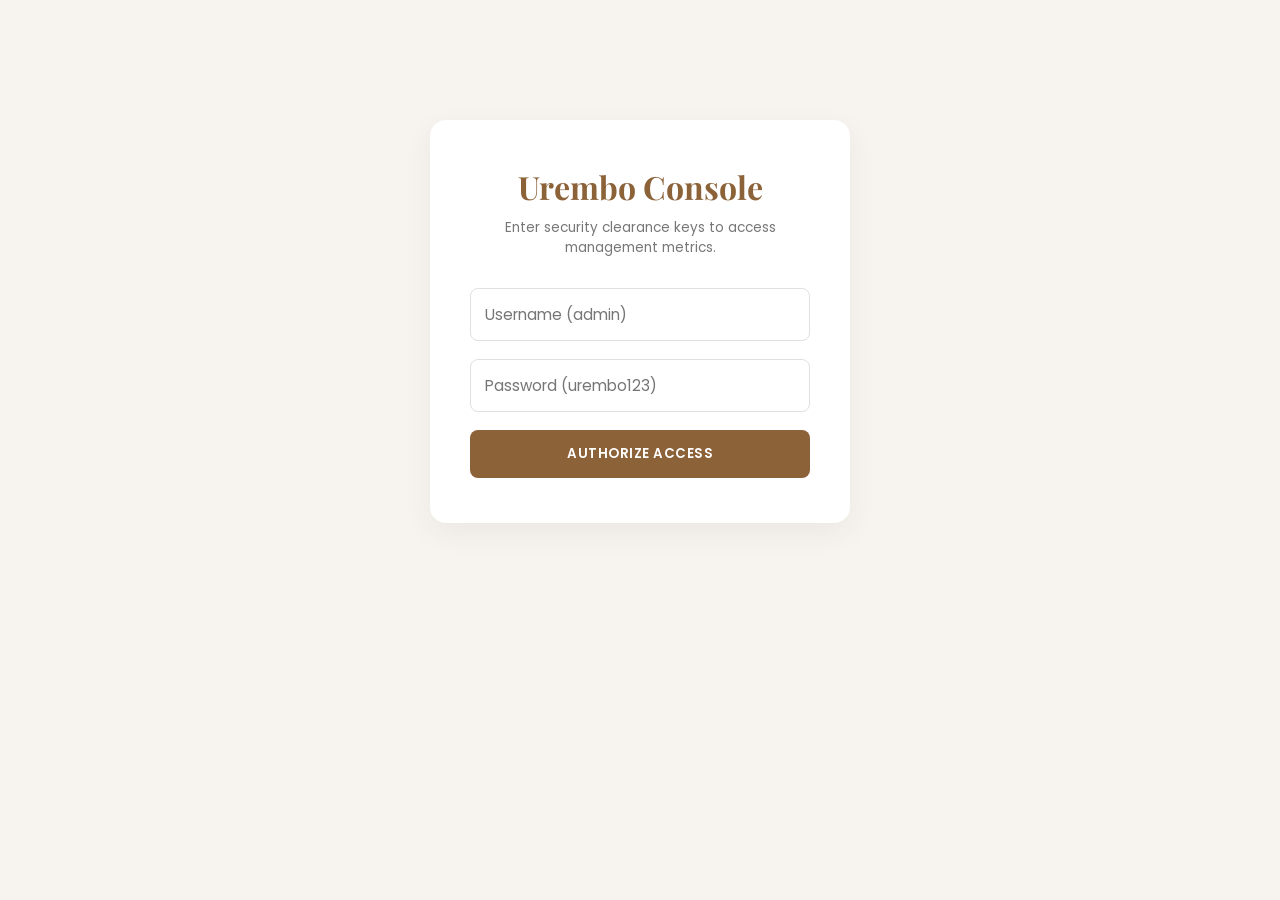
==== admin.html @ 297327a5 "Add files via upload" ====
<!DOCTYPE html>
<html lang="en">
<head>
    <meta charset="UTF-8">
    <meta name="viewport" content="width=device-width, initial-scale=1.0">
    <title>Admin Dashboard | Urembo Designs</title>
    
    <!-- Google Fonts Integration -->
    <link rel="preconnect" href="https://fonts.googleapis.com">
    <link rel="preconnect" href="https://fonts.gstatic.com" crossorigin>
    <link href="https://fonts.googleapis.com/css2?family=Playfair+Display:wght@500;600;700&family=Poppins:wght@300;400;500;600&display=swap" rel="stylesheet">
    
    <style>
        :root { 
            --primary: #8C6239; 
            --primary-dark: #6E4A27;
            --secondary: #F7F4F0; 
            --dark: #2C2520; 
            --white: #ffffff;
            --gray-light: #F9F9F9;
            --gray-border: #E0E0E0;
            --success: #2E7D32;
            --error: #C62828;
            --warning: #EF6C00;
            --shadow: 0 10px 30px rgba(44, 37, 32, 0.06);
            --transition: all 0.3s ease;
        }

        * { box-sizing: border-box; margin: 0; padding: 0; font-family: 'Poppins', sans-serif; }
        body { background-color: var(--secondary); color: var(--dark); min-height: 100vh; padding: 40px 20px; }
        
        /* Centered Premium Login Container */
        .login-box {
            max-width: 420px; 
            margin: 80px auto; 
            background: var(--white); 
            padding: 45px 40px; 
            border-radius: 16px; 
            box-shadow: var(--shadow); 
            text-align: center;
            transition: var(--transition);
        }
        .login-box h2 { font-family: 'Playfair Display', serif; font-size: 2rem; margin-bottom: 10px; color: var(--primary); }
        .login-box p { font-size: 0.85rem; color: #777; margin-bottom: 30px; }
        .login-box input { width: 100%; padding: 14px; margin-bottom: 18px; border: 1px solid var(--gray-border); border-radius: 8px; font-size: 0.95rem; outline: none; transition: var(--transition); }
        .login-box input:focus { border-color: var(--primary); box-shadow: 0 0 0 3px rgba(140, 98, 57, 0.1); }
        .login-box button { background: var(--primary); color: white; border: none; width: 100%; padding: 14px; border-radius: 8px; cursor: pointer; font-weight: 600; text-transform: uppercase; letter-spacing: 0.5px; transition: var(--transition); }
        .login-box button:hover { background: var(--primary-dark); }
        
        /* Dashboard Layout */
        .dashboard { display: none; max-width: 1200px; margin: 0 auto; background: var(--white); padding: 40px; border-radius: 16px; box-shadow: var(--shadow); animation: fadeIn 0.4s ease; }
        .dash-header { display: flex; justify-content: space-between; align-items: center; margin-bottom: 25px; border-bottom: 1px solid var(--gray-border); padding-bottom: 20px;}
        .dash-header h2 { font-family: 'Playfair Display', serif; font-size: 2.2rem; color: var(--dark); }
        .dash-actions { display: flex; gap: 12px; flex-wrap: wrap; }
        
        /* Control Buttons */
        .btn-dash { padding: 10px 20px; font-size: 0.85rem; font-weight: 600; border-radius: 6px; cursor: pointer; border: none; text-transform: uppercase; letter-spacing: 0.5px; transition: var(--transition); }
        .export-btn { background: #E8F5E9; color: var(--success); border: 1px solid #C8E6C9; }
        .export-btn:hover { background: #C8E6C9; }
        .clear-btn { background: #FFF3E0; color: var(--warning); border: 1px solid #FFE0B2; }
        .clear-btn:hover { background: #FFE0B2; }
        .logout-btn { background: #FFEBEE; color: var(--error); border: 1px solid #FFCDD2; }
        .logout-btn:hover { background: #FFCDD2; }
        .delete-btn { background: #FFEBEE; color: var(--error); border: 1px solid #FFCDD2; padding: 6px 12px; border-radius: 4px; cursor: pointer; font-size: 0.8rem; font-weight: 600; }
        .delete-btn:hover { background: var(--error); color: var(--white); }
        .edit-btn { background: #E3F2FD; color: #1565C0; border: 1px solid #BBDEFB; padding: 6px 12px; border-radius: 4px; cursor: pointer; font-size: 0.8rem; font-weight: 600; margin-right: 6px; }
        .edit-btn:hover { background: #1565C0; color: var(--white); }
        .pay-btn { background: #E8F5E9; color: var(--success); border: 1px solid #C8E6C9; padding: 6px 12px; border-radius: 4px; cursor: pointer; font-size: 0.8rem; font-weight: 600; margin-right: 6px; }
        .pay-btn:hover { background: var(--success); color: var(--white); }

        /* Filter Search Bar */
        .search-container { margin-bottom: 15px; }
        .search-container input { width: 100%; padding: 12px 16px; border: 1px solid var(--gray-border); border-radius: 8px; font-size: 0.9rem; outline: none; }
        .search-container input:focus { border-color: var(--primary); }

        /* Catalog Form Layout */
        .catalog-form-container { background: var(--gray-light); padding: 25px; border-radius: 8px; margin-bottom: 25px; border: 1px solid var(--gray-border); }
        .catalog-form-grid { display: grid; grid-template-columns: 2fr 1fr 1fr 1fr; gap: 15px; }
        .catalog-form-grid input { padding: 12px; border: 1px solid var(--gray-border); border-radius: 6px; font-size: 0.9rem; outline: none; }
        .catalog-form-grid input:focus { border-color: var(--primary); }

        /* Data Tables */
        .table-responsive { width: 100%; overflow-x: auto; margin-top: 15px; border-radius: 8px; border: 1px solid var(--gray-border); margin-bottom: 40px; }
        table { width: 100%; border-collapse: collapse; min-width: 900px; }
        th, td { padding: 16px 20px; text-align: left; font-size: 0.9rem; }
        th { background-color: var(--primary); color: var(--white); font-weight: 600; letter-spacing: 0.5px; }
        tr { border-bottom: 1px solid var(--gray-border); transition: var(--transition); }
        tr:last-child { border-bottom: none; }
        tbody tr:hover { background-color: var(--gray-light); }
        
        /* Badges & Meta */
        .meta-text { font-size: 0.78rem; color: #777; margin-top: 4px; display: block; }
        .badge { display: inline-block; padding: 4px 10px; border-radius: 20px; font-size: 0.75rem; font-weight: 600; text-transform: uppercase; }
        .badge-hiring { background-color: #E3F2FD; color: #1565C0; }
        .badge-buying { background-color: #E8F5E9; color: #2E7D32; }
        .badge-paid { background-color: #E8F5E9; color: #2E7D32; border: 1px solid #A5D6A7; }
        .badge-pending { background-color: #FFF3E0; color: #EF6C00; border: 1px solid #FFE0B2; }
        
        .alert-notice { padding: 12px; background: #FFEBEE; color: var(--error); border-radius: 8px; font-size: 0.85rem; margin-bottom: 18px; font-weight: 500; display: none; }

        @keyframes fadeIn {
            from { opacity: 0; transform: translateY(10px); }
            to { opacity: 1; transform: translateY(0); }
        }

        @media (max-width: 768px) {
            .dash-header { flex-direction: column; align-items: flex-start; gap: 15px; }
            .dash-actions { width: 100%; justify-content: flex-start; }
            .dashboard { padding: 25px; }
            .catalog-form-grid { grid-template-columns: 1fr; }
        }
    </style>
</head>
<body>

    <!-- Login Form Section -->
    <div class="login-box" id="loginBox">
        <h2>Urembo Console</h2>
        <p>Enter security clearance keys to access management metrics.</p>
        
        <div class="alert-notice" id="loginAlert">Incorrect administrative security details!</div>
        
        <input type="text" id="username" placeholder="Username (admin)" autocomplete="off">
        <input type="password" id="password" placeholder="Password (urembo123)">
        <button onclick="handleLogin()">Authorize Access</button>
    </div>

    <!-- Hidden Dashboard Section -->
    <div class="dashboard" id="dashBox">
        
        <!-- Header Controls -->
        <div class="dash-header">
            <h2>Customer Orders Received</h2>
            <div class="dash-actions">
                <button class="btn-dash export-btn" onclick="exportToCSV()">Export CSV</button>
                <button class="btn-dash clear-btn" onclick="clearData()">Wipe Local Cache</button>
                <button class="btn-dash logout-btn" onclick="handleLogout()">Secure Logout</button>
            </div>
        </div>

        <!-- Filter Search Bar -->
        <div class="search-container">
            <input type="text" id="orderSearch" placeholder="Search orders by name, phone, item, or reference..." onkeyup="filterOrders()">
        </div>

        <!-- Orders Table -->
        <div class="table-responsive">
            <table>
                <thead>
                    <tr>
                        <th>Timestamp / Order ID</th>
                        <th>Client Profiling</th>
                        <th>Contact / Phone</th>
                        <th>Fittings Location</th>
                        <th>Item Choice</th>
                        <th>Service Mode</th>
                        <th>Payment Status</th>
                        <th style="text-align: right;">Actions</th>
                    </tr>
                </thead>
                <tbody id="tableBody">
                    <!-- Dynamic bookings sync -->
                </tbody>
            </table>
        </div>

        <!-- Catalog Pricing Section Header -->
        <div class="dash-header" style="margin-top: 20px;">
            <h2>Manage Catalog Pricing</h2>
        </div>

        <!-- Add / Update Catalog Form -->
        <div class="catalog-form-container">
            <h4 style="margin-bottom: 15px; font-family: 'Playfair Display', serif; font-size: 1.2rem;">Add / Update Catalog Item</h4>
            <div class="catalog-form-grid" id="catalogForm">
                <input type="text" id="itemName" placeholder="Item Name (e.g., Mushanana)">
                <input type="text" id="itemHire" placeholder="Hiring Price (e.g., 35,000)">
                <input type="text" id="itemBuy" placeholder="Buying Price (e.g., 120,000)">
                <button class="btn-dash" style="background: var(--primary); color: white;" onclick="saveCatalogItem()">Save Item</button>
            </div>
        </div>

        <!-- Catalog Table -->
        <div class="table-responsive">
            <table>
                <thead>
                    <tr>
                        <th>Item Garment Choice</th>
                        <th>Hiring Rate (UGX)</th>
                        <th>Buying Rate (UGX)</th>
                        <th style="text-align: right;">Administrative Actions</th>
                    </tr>
                </thead>
                <tbody id="adminCatalogBody">
                    <!-- Live catalog items sync -->
                </tbody>
            </table>
        </div>

    </div>

    <script>
        const API_BASE_URL = '/api/bookings';

        // Check for active session on load
        window.addEventListener('DOMContentLoaded', () => {
            if (sessionStorage.getItem('urembo_auth') === 'true') {
                document.getElementById('loginBox').style.display = "none";
                document.getElementById('dashBox').style.display = "block";
                loadDashboardData();
                loadCatalogData();
            }
        });

        // Check Login Credentials
        function handleLogin() {
            const user = document.getElementById('username').value.trim();
            const pass = document.getElementById('password').value.trim();
            const alertBox = document.getElementById('loginAlert');

            if(user === "admin" && pass === "urembo123") {
                alertBox.style.display = "none";
                sessionStorage.setItem('urembo_auth', 'true');
                document.getElementById('loginBox').style.display = "none";
                document.getElementById('dashBox').style.display = "block";
                loadDashboardData();
                loadCatalogData();
            } else {
                alertBox.style.display = "block";
            }
        }

        // Handle Logout
        function handleLogout() {
            sessionStorage.removeItem('urembo_auth');
            document.getElementById('username').value = "";
            document.getElementById('password').value = "";
            document.getElementById('dashBox').style.display = "none";
            document.getElementById('loginBox').style.display = "block";
        }

        // Load Booking Orders (REST API + LocalStorage Fallback)
        async function loadDashboardData() {
            const tableBody = document.getElementById('tableBody');
            tableBody.innerHTML = "";

            let bookings = [];

            try {
                // Fetch live data from Express REST API
                const response = await fetch(API_BASE_URL);
                if (response.ok) {
                    const data = await response.json();
                    bookings = data.bookings || [];
                } else {
                    throw new Error('API server returned non-200 status');
                }
            } catch (err) {
                console.warn('Backend offline or fetch failed. Falling back to local cache stream:', err.message);
                bookings = JSON.parse(localStorage.getItem('urembo_bookings')) || [];
            }

            if(bookings.length === 0) {
                tableBody.innerHTML = `<tr><td colspan="8" style="text-align:center; padding: 40px; color:#888;">No orders recorded in database streams yet.</td></tr>`;
                return;
            }

            bookings.forEach(data => {
                const bookingId = data.id || 'N/A';
                const addressStr = escapeHtml(data.address || "Not provided");
                const ninStr = data.ninNumber ? `NIN: ${escapeHtml(data.ninNumber)}` : "No NIN Captured";
                const refStr = data.customerNumber ? `Ref: ${escapeHtml(data.customerNumber)}` : "Direct Booking";
                const typeClass = data.type ? data.type.toLowerCase() : 'hiring';
                
                const rawStatus = (data.paymentStatus || 'PENDING PAYMENT').toUpperCase();
                const statusBadgeClass = rawStatus === 'PAID' ? 'badge-paid' : 'badge-pending';
                const txIdStr = data.transactionId && data.transactionId !== 'N/A' ? `TxID: ${escapeHtml(data.transactionId)}` : 'No TxID';

                let row = `<tr>
                    <td>
                        <b>${escapeHtml(data.date || 'N/A')}</b>
                        <span class="meta-text">ID: ${escapeHtml(bookingId)}</span>
                    </td>
                    <td>
                        <div style="font-weight:600; color:var(--dark);">${escapeHtml(data.name || 'Anonymous')}</div>
                        <span class="meta-text">${refStr}</span>
                    </td>
                    <td>
                        <div>${escapeHtml(data.phone || 'N/A')}</div>
                        <span class="meta-text">${ninStr}</span>
                    </td>
                    <td style="max-width: 200px; white-space: nowrap; overflow: hidden; text-overflow: ellipsis;" title="${addressStr}">
                        ${addressStr}
                    </td>
                    <td><span style="font-weight: 500; color: var(--primary);">${escapeHtml(data.item || 'Not Specified')}</span></td>
                    <td><span class="badge badge-${typeClass}">${escapeHtml(data.type || 'Hiring')}</span></td>
                    <td>
                        <span class="badge ${statusBadgeClass}">${rawStatus}</span>
                        <span class="meta-text">${txIdStr}</span>
                    </td>
                    <td style="text-align: right;">
                        <button class="pay-btn" onclick="updatePaymentStatus('${bookingId}')">Payment</button>
                        <button class="delete-btn" onclick="deleteBookingRecord('${bookingId}')">Delete</button>
                    </td>
                </tr>`;
                tableBody.innerHTML += row;
            });
        }

        // PUT /api/bookings/:id/payment - Update Payment Status and Transaction ID
        async function updatePaymentStatus(bookingId) {
            if (!bookingId || bookingId === 'N/A') {
                alert("Cannot update a record without a valid Booking ID.");
                return;
            }

            const transactionId = prompt(`Enter Payment Transaction ID / Reference for Order [${bookingId}]:`);
            if (transactionId === null) return; // User canceled prompt

            try {
                const response = await fetch(`${API_BASE_URL}/${bookingId}/payment`, {
                    method: 'PUT',
                    headers: { 'Content-Type': 'application/json' },
                    body: JSON.stringify({
                        paymentStatus: 'PAID',
                        transactionId: transactionId.trim() || 'MANUAL_OVERRIDE'
                    })
                });

                const result = await response.json();
                if (!response.ok) throw new Error(result.error || 'Failed to update payment');

                alert(`Success: Payment for ${bookingId} updated to PAID.`);
                loadDashboardData();
            } catch (err) {
                console.warn('REST API update failed, attempting local cache fallback:', err.message);
                
                // Fallback for local storage
                let bookings = JSON.parse(localStorage.getItem('urembo_bookings')) || [];
                const idx = bookings.findIndex(b => b.id === bookingId);
                if (idx > -1) {
                    bookings[idx].paymentStatus = 'PAID';
                    bookings[idx].transactionId = transactionId.trim() || 'MANUAL_OVERRIDE';
                    localStorage.setItem('urembo_bookings', JSON.stringify(bookings));
                    alert(`Local Record Updated: Payment for ${bookingId} set to PAID.`);
                    loadDashboardData();
                } else {
                    alert(`Error updating payment: ${err.message}`);
                }
            }
        }

        // DELETE /api/bookings/:id - Delete an Order Record
        async function deleteBookingRecord(bookingId) {
            if (!confirm(`CRITICAL WARNING: Are you sure you want to permanently delete order [${bookingId}]?`)) {
                return;
            }

            try {
                const response = await fetch(`${API_BASE_URL}/${bookingId}`, {
                    method: 'DELETE'
                });

                const result = await response.json();
                if (!response.ok) throw new Error(result.error || 'Failed to delete booking');

                // Sync local storage if present
                let localBookings = JSON.parse(localStorage.getItem('urembo_bookings')) || [];
                localBookings = localBookings.filter(b => b.id !== bookingId);
                localStorage.setItem('urembo_bookings', JSON.stringify(localBookings));

                loadDashboardData();
            } catch (err) {
                console.warn('REST API delete failed, executing local storage cleanup:', err.message);
                
                let localBookings = JSON.parse(localStorage.getItem('urembo_bookings')) || [];
                localBookings = localBookings.filter(b => b.id !== bookingId);
                localStorage.setItem('urembo_bookings', JSON.stringify(localBookings));
                loadDashboardData();
            }
        }

        // Filter Orders in Real-Time
        function filterOrders() {
            const query = document.getElementById('orderSearch').value.toLowerCase();
            const rows = document.querySelectorAll('#tableBody tr');
            
            rows.forEach(row => {
                const text = row.innerText.toLowerCase();
                row.style.display = text.includes(query) ? '' : 'none';
            });
        }

        // Export Booking Orders as CSV File
        async function exportToCSV() {
            let bookings = [];

            try {
                const response = await fetch(API_BASE_URL);
                if (response.ok) {
                    const data = await response.json();
                    bookings = data.bookings || [];
                }
            } catch (err) {
                bookings = JSON.parse(localStorage.getItem('urembo_bookings')) || [];
            }

            if(bookings.length === 0) {
                alert("No order records available to export.");
                return;
            }

            let csvContent = "data:text/csv;charset=utf-8,ID,Timestamp,Name,Phone,Reference,NIN,Address,Item,Service Mode,Payment Status,Transaction ID\n";
            bookings.forEach(b => {
                let row = [
                    `"${b.id || ''}"`,
                    `"${b.date || ''}"`,
                    `"${b.name || ''}"`,
                    `"${b.phone || ''}"`,
                    `"${b.customerNumber || ''}"`,
                    `"${b.ninNumber || ''}"`,
                    `"${(b.address || '').replace(/"/g, '""')}"`,
                    `"${b.item || ''}"`,
                    `"${b.type || ''}"`,
                    `"${b.paymentStatus || 'PENDING PAYMENT'}"`,
                    `"${b.transactionId || 'N/A'}"`
                ].join(",");
                csvContent += row + "\n";
            });

            const encodedUri = encodeURI(csvContent);
            const link = document.createElement("a");
            link.setAttribute("href", encodedUri);
            link.setAttribute("download", `urembo_orders_${new Date().toISOString().slice(0,10)}.csv`);
            document.body.appendChild(link);
            link.click();
            document.body.removeChild(link);
        }

        // Clear Order Log Data
        function clearData() {
            if(confirm("CRITICAL WARNING: Are you completely sure you want to permanently clear out all client local cache logs? This action cannot be reversed.")) {
                localStorage.removeItem('urembo_bookings');
                loadDashboardData();
            }
        }

        // Manage Catalog Items (Add / Edit)
        function saveCatalogItem() {
            const nameInput = document.getElementById('itemName');
            const hireInput = document.getElementById('itemHire');
            const buyInput = document.getElementById('itemBuy');

            const name = nameInput.value.trim();
            const hire = hireInput.value.trim();
            const buy = buyInput.value.trim();

            if (!name || !hire || !buy) {
                alert("Please fill in all three fields for the garment catalog item.");
                return;
            }

            let catalog = JSON.parse(localStorage.getItem('urembo_catalog')) || [];
            
            // Check if item exists to update it, or add new
            const existingIndex = catalog.findIndex(item => item.name.toLowerCase() === name.toLowerCase());
            
            if (existingIndex > -1) {
                catalog[existingIndex] = { name, hire, buy };
            } else {
                catalog.push({ name, hire, buy });
            }

            localStorage.setItem('urembo_catalog', JSON.stringify(catalog));
            
            // Reset input forms
            nameInput.value = '';
            hireInput.value = '';
            buyInput.value = '';

            loadCatalogData();
        }

        // Edit Catalog Item Helper
        function editCatalogItem(index) {
            let catalog = JSON.parse(localStorage.getItem('urembo_catalog')) || [];
            const item = catalog[index];
            if (item) {
                document.getElementById('itemName').value = item.name;
                document.getElementById('itemHire').value = item.hire;
                document.getElementById('itemBuy').value = item.buy;
                document.getElementById('itemName').focus();
            }
        }

        // Load Catalog Table
        function loadCatalogData() {
            const catalogBody = document.getElementById('adminCatalogBody');
            catalogBody.innerHTML = "";

            let catalog = JSON.parse(localStorage.getItem('urembo_catalog')) || [];

            if (catalog.length === 0) {
                catalogBody.innerHTML = `<tr><td colspan="4" style="text-align:center; padding: 30px; color:#888;">No catalog items added yet.</td></tr>`;
                return;
            }

            catalog.forEach((item, index) => {
                let row = `<tr>
                    <td><b style="color: var(--dark);">${escapeHtml(item.name)}</b></td>
                    <td>${escapeHtml(item.hire)}</td>
                    <td>${escapeHtml(item.buy)}</td>
                    <td style="text-align: right;">
                        <button class="edit-btn" onclick="editCatalogItem(${index})">Edit</button>
                        <button class="delete-btn" onclick="deleteCatalogItem(${index})">Delete</button>
                    </td>
                </tr>`;
                catalogBody.innerHTML += row;
            });
        }

        // Delete Individual Catalog Item
        function deleteCatalogItem(index) {
            let catalog = JSON.parse(localStorage.getItem('urembo_catalog')) || [];
            if(confirm(`Are you sure you want to delete "${catalog[index].name}" from the catalog?`)) {
                catalog.splice(index, 1);
                localStorage.setItem('urembo_catalog', JSON.stringify(catalog));
                loadCatalogData();
            }
        }

        // XSS Helper Function
        function escapeHtml(str) {
            if (!str) return '';
            return String(str)
                .replace(/&/g, '&amp;')
                .replace(/</g, '&lt;')
                .replace(/>/g, '&gt;')
                .replace(/"/g, '&quot;')
                .replace(/'/g, '&#039;');
        }
    </script>
</body>
</html>
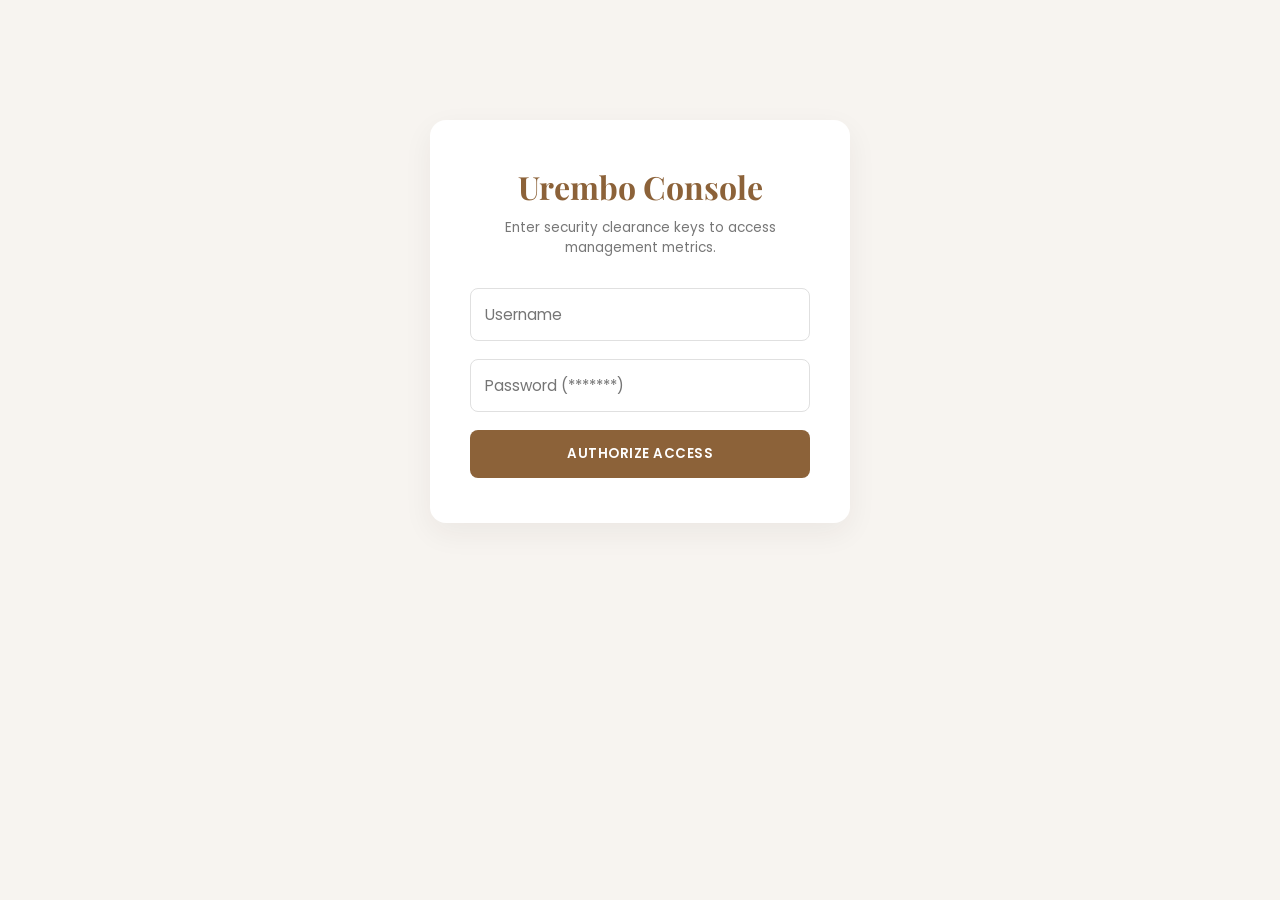
==== commit 9df22cef: "Modify input placeholders for security reasons Updated placeholder text for username and password fi" ====
--- a/admin.html
+++ b/admin.html
@@ -120,8 +120,8 @@
         
         <div class="alert-notice" id="loginAlert">Incorrect administrative security details!</div>
         
-        <input type="text" id="username" placeholder="Username (admin)" autocomplete="off">
-        <input type="password" id="password" placeholder="Password (urembo123)">
+        <input type="text" id="username" placeholder="Username " autocomplete="off">
+        <input type="password" id="password" placeholder="Password (*******)">
         <button onclick="handleLogin()">Authorize Access</button>
     </div>
 
@@ -541,4 +541,4 @@
         }
     </script>
 </body>
-</html>+</html>
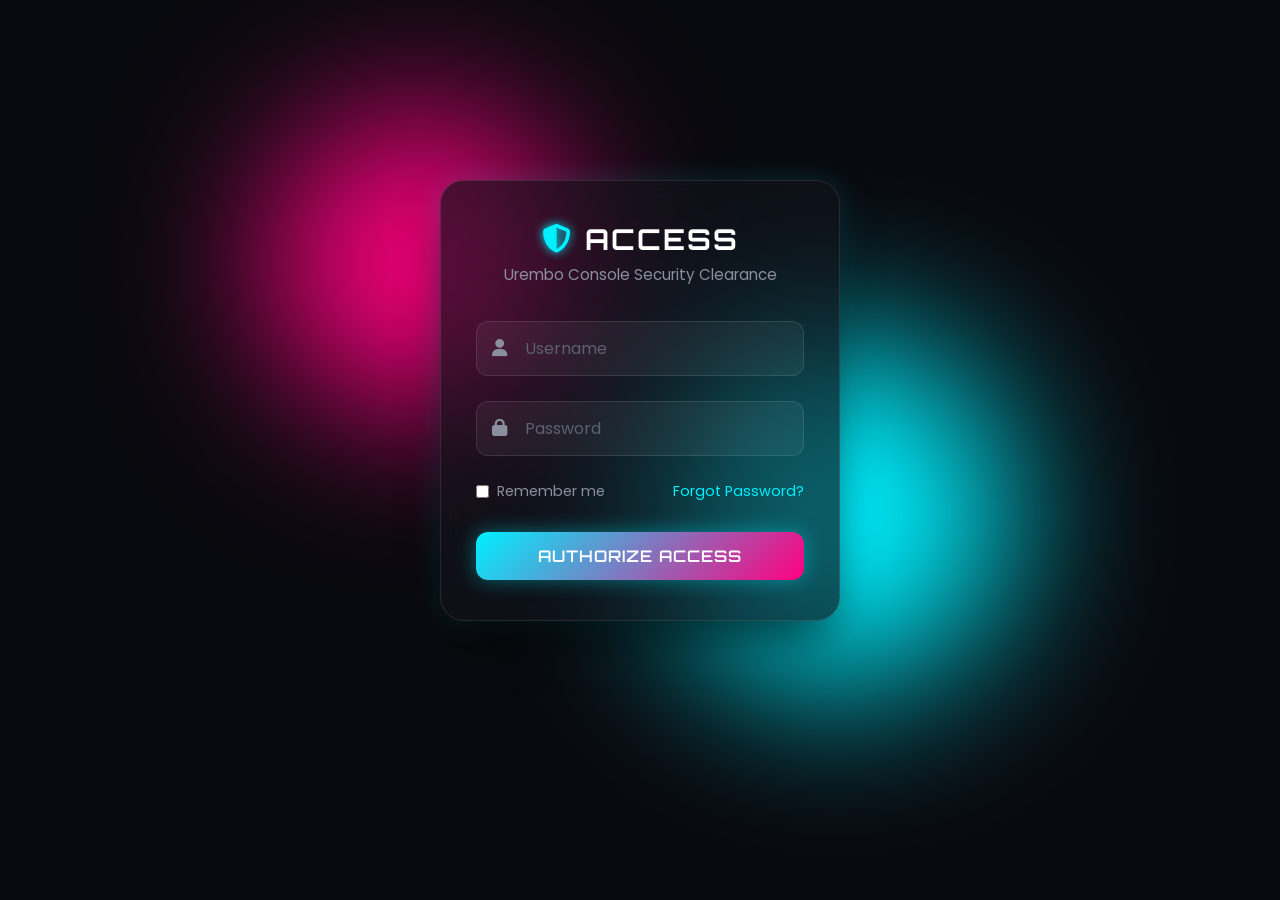
==== commit 2c4abf3c: "Revamp login form with new styles and fonts Updated the login form with a new design and integrated " ====
--- a/admin.html
+++ b/admin.html
@@ -8,7 +8,10 @@
     <!-- Google Fonts Integration -->
     <link rel="preconnect" href="https://fonts.googleapis.com">
     <link rel="preconnect" href="https://fonts.gstatic.com" crossorigin>
-    <link href="https://fonts.googleapis.com/css2?family=Playfair+Display:wght@500;600;700&family=Poppins:wght@300;400;500;600&display=swap" rel="stylesheet">
+    <link href="https://fonts.googleapis.com/css2?family=Orbitron:wght@400;600;800&family=Playfair+Display:wght@500;600;700&family=Poppins:wght@300;400;500;600&family=Rajdhani:wght@400;500;600;700&display=swap" rel="stylesheet">
+    
+    <!-- Font Awesome CDN for Login Icons -->
+    <link rel="stylesheet" href="https://cdnjs.cloudflare.com/ajax/libs/font-awesome/6.4.0/css/all.min.css">
     
     <style>
         :root { 
@@ -27,27 +30,214 @@
         }
 
         * { box-sizing: border-box; margin: 0; padding: 0; font-family: 'Poppins', sans-serif; }
-        body { background-color: var(--secondary); color: var(--dark); min-height: 100vh; padding: 40px 20px; }
-        
-        /* Centered Premium Login Container */
-        .login-box {
-            max-width: 420px; 
-            margin: 80px auto; 
-            background: var(--white); 
-            padding: 45px 40px; 
-            border-radius: 16px; 
-            box-shadow: var(--shadow); 
+        body { background-color: #090a0f; color: var(--dark); min-height: 100vh; padding: 40px 20px; position: relative; overflow-x: hidden; }
+
+        /* ==================== GLASS CYBER LOGIN STYLES ==================== */
+        .login-wrapper {
+            display: flex;
+            justify-content: center;
+            align-items: center;
+            min-height: 80vh;
+            position: relative;
+        }
+
+        /* Animated Glowing Background Orbs */
+        .orb {
+            position: absolute;
+            border-radius: 50%;
+            filter: blur(80px);
+            z-index: 1;
+            animation: float 10s infinite ease-in-out alternate;
+        }
+
+        .orb-1 {
+            width: 300px;
+            height: 300px;
+            background: #ff007f;
+            top: 10%;
+            left: 20%;
+        }
+
+        .orb-2 {
+            width: 350px;
+            height: 350px;
+            background: #00f0ff;
+            bottom: 10%;
+            right: 20%;
+            animation-delay: -5s;
+        }
+
+        @keyframes float {
+            0% { transform: translate(0, 0) scale(1); }
+            100% { transform: translate(50px, 40px) scale(1.1); }
+        }
+
+        /* Glassmorphism Outer Card */
+        .card-container {
+            position: relative;
+            z-index: 10;
+            width: 400px;
+            padding: 40px 35px;
+            background: rgba(18, 20, 29, 0.65);
+            backdrop-filter: blur(16px);
+            -webkit-backdrop-filter: blur(16px);
+            border-radius: 24px;
+            border: 1px solid rgba(255, 255, 255, 0.1);
+            box-shadow: 0 25px 50px -12px rgba(0, 0, 0, 0.7),
+                        0 0 30px rgba(0, 240, 255, 0.15);
+            transition: border-color 0.4s ease;
+            font-family: 'Rajdhani', sans-serif;
+        }
+
+        .card-container:hover {
+            border-color: rgba(0, 240, 255, 0.4);
+        }
+
+        /* Header Styling */
+        .card-header {
             text-align: center;
-            transition: var(--transition);
-        }
-        .login-box h2 { font-family: 'Playfair Display', serif; font-size: 2rem; margin-bottom: 10px; color: var(--primary); }
-        .login-box p { font-size: 0.85rem; color: #777; margin-bottom: 30px; }
-        .login-box input { width: 100%; padding: 14px; margin-bottom: 18px; border: 1px solid var(--gray-border); border-radius: 8px; font-size: 0.95rem; outline: none; transition: var(--transition); }
-        .login-box input:focus { border-color: var(--primary); box-shadow: 0 0 0 3px rgba(140, 98, 57, 0.1); }
-        .login-box button { background: var(--primary); color: white; border: none; width: 100%; padding: 14px; border-radius: 8px; cursor: pointer; font-weight: 600; text-transform: uppercase; letter-spacing: 0.5px; transition: var(--transition); }
-        .login-box button:hover { background: var(--primary-dark); }
-        
-        /* Dashboard Layout */
+            margin-bottom: 35px;
+        }
+
+        .card-header h2 {
+            font-family: 'Orbitron', sans-serif;
+            color: #fff;
+            font-size: 1.8rem;
+            letter-spacing: 2px;
+            text-transform: uppercase;
+            display: flex;
+            align-items: center;
+            justify-content: center;
+            gap: 12px;
+        }
+
+        .card-header h2 i {
+            color: #00f0ff;
+            text-shadow: 0 0 10px #00f0ff;
+        }
+
+        .card-header p {
+            color: #8a8f9d;
+            font-size: 0.95rem;
+            margin-top: 6px;
+        }
+
+        /* Input Field Container */
+        .input-group {
+            position: relative;
+            margin-bottom: 25px;
+        }
+
+        .input-group i {
+            position: absolute;
+            left: 16px;
+            top: 50%;
+            transform: translateY(-50%);
+            color: #8a8f9d;
+            font-size: 1.1rem;
+            transition: color 0.3s ease;
+        }
+
+        .input-group input {
+            width: 100%;
+            padding: 14px 16px 14px 48px;
+            background: rgba(255, 255, 255, 0.05);
+            border: 1px solid rgba(255, 255, 255, 0.1);
+            border-radius: 12px;
+            color: #fff;
+            font-size: 1rem;
+            outline: none;
+            transition: all 0.3s ease;
+        }
+
+        .input-group input::placeholder {
+            color: #5c6270;
+        }
+
+        /* Active & Focus States */
+        .input-group input:focus {
+            border-color: #00f0ff;
+            background: rgba(0, 240, 255, 0.05);
+            box-shadow: 0 0 15px rgba(0, 240, 255, 0.2);
+        }
+
+        .input-group input:focus + i {
+            color: #00f0ff;
+        }
+
+        /* Links Row */
+        .options-row {
+            display: flex;
+            justify-content: space-between;
+            align-items: center;
+            margin-bottom: 30px;
+            font-size: 0.9rem;
+        }
+
+        .remember-me {
+            display: flex;
+            align-items: center;
+            gap: 8px;
+            color: #8a8f9d;
+            cursor: pointer;
+        }
+
+        .remember-me input[type="checkbox"] {
+            accent-color: #ff007f;
+            cursor: pointer;
+        }
+
+        .forgot-link {
+            color: #00f0ff;
+            text-decoration: none;
+            transition: color 0.3s ease;
+        }
+
+        .forgot-link:hover {
+            color: #ff007f;
+            text-shadow: 0 0 8px rgba(255, 0, 127, 0.6);
+        }
+
+        /* Glowing Cyber Button */
+        .submit-btn {
+            width: 100%;
+            padding: 14px;
+            background: linear-gradient(135deg, #00f0ff, #ff007f);
+            border: none;
+            border-radius: 12px;
+            color: #fff;
+            font-family: 'Orbitron', sans-serif;
+            font-size: 1rem;
+            font-weight: 600;
+            letter-spacing: 1px;
+            cursor: pointer;
+            box-shadow: 0 0 20px rgba(0, 240, 255, 0.4);
+            transition: all 0.3s ease;
+        }
+
+        .submit-btn:hover {
+            transform: translateY(-2px);
+            box-shadow: 0 0 30px rgba(255, 0, 127, 0.6);
+        }
+
+        .submit-btn:active {
+            transform: translateY(0);
+        }
+
+        .alert-notice { 
+            padding: 12px; 
+            background: rgba(255, 39, 112, 0.2); 
+            color: #ff2770; 
+            border: 1px solid #ff2770;
+            border-radius: 8px; 
+            font-size: 0.85rem; 
+            margin-bottom: 18px; 
+            font-weight: 500; 
+            display: none; 
+            text-align: center;
+        }
+
+        /* ==================== DASHBOARD STYLES ==================== */
         .dashboard { display: none; max-width: 1200px; margin: 0 auto; background: var(--white); padding: 40px; border-radius: 16px; box-shadow: var(--shadow); animation: fadeIn 0.4s ease; }
         .dash-header { display: flex; justify-content: space-between; align-items: center; margin-bottom: 25px; border-bottom: 1px solid var(--gray-border); padding-bottom: 20px;}
         .dash-header h2 { font-family: 'Playfair Display', serif; font-size: 2.2rem; color: var(--dark); }
@@ -95,8 +285,6 @@
         .badge-buying { background-color: #E8F5E9; color: #2E7D32; }
         .badge-paid { background-color: #E8F5E9; color: #2E7D32; border: 1px solid #A5D6A7; }
         .badge-pending { background-color: #FFF3E0; color: #EF6C00; border: 1px solid #FFE0B2; }
-        
-        .alert-notice { padding: 12px; background: #FFEBEE; color: var(--error); border-radius: 8px; font-size: 0.85rem; margin-bottom: 18px; font-weight: 500; display: none; }
 
         @keyframes fadeIn {
             from { opacity: 0; transform: translateY(10px); }
@@ -113,16 +301,42 @@
 </head>
 <body>
 
-    <!-- Login Form Section -->
-    <div class="login-box" id="loginBox">
-        <h2>Urembo Console</h2>
-        <p>Enter security clearance keys to access management metrics.</p>
-        
-        <div class="alert-notice" id="loginAlert">Incorrect administrative security details!</div>
-        
-        <input type="text" id="username" placeholder="Username " autocomplete="off">
-        <input type="password" id="password" placeholder="Password (*******)">
-        <button onclick="handleLogin()">Authorize Access</button>
+    <!-- Cyberpunk Glass Login Wrapper -->
+    <div class="login-wrapper" id="loginBox">
+        <!-- Background Orbs -->
+        <div class="orb orb-1"></div>
+        <div class="orb orb-2"></div>
+
+        <!-- Glass Card -->
+        <div class="card-container">
+            <div class="card-header">
+                <h2><i class="fa-solid fa-shield-halved"></i> Access</h2>
+                <p>Urembo Console Security Clearance</p>
+            </div>
+
+            <div class="alert-notice" id="loginAlert">Incorrect administrative security details!</div>
+
+            <form onsubmit="event.preventDefault(); handleLogin();">
+                <div class="input-group">
+                    <input type="text" id="username" placeholder="Username" autocomplete="off" required>
+                    <i class="fa-solid fa-user"></i>
+                </div>
+
+                <div class="input-group">
+                    <input type="password" id="password" placeholder="Password" required>
+                    <i class="fa-solid fa-lock"></i>
+                </div>
+
+                <div class="options-row">
+                    <label class="remember-me">
+                        <input type="checkbox"> Remember me
+                    </label>
+                    <a href="#" class="forgot-link">Forgot Password?</a>
+                </div>
+
+                <button type="submit" class="submit-btn">AUTHORIZE ACCESS</button>
+            </form>
+        </div>
     </div>
 
     <!-- Hidden Dashboard Section -->
@@ -207,6 +421,7 @@
             if (sessionStorage.getItem('urembo_auth') === 'true') {
                 document.getElementById('loginBox').style.display = "none";
                 document.getElementById('dashBox').style.display = "block";
+                document.body.style.backgroundColor = "var(--secondary)"; // Shift body back to warm background
                 loadDashboardData();
                 loadCatalogData();
             }
@@ -223,6 +438,7 @@
                 sessionStorage.setItem('urembo_auth', 'true');
                 document.getElementById('loginBox').style.display = "none";
                 document.getElementById('dashBox').style.display = "block";
+                document.body.style.backgroundColor = "var(--secondary)";
                 loadDashboardData();
                 loadCatalogData();
             } else {
@@ -236,7 +452,8 @@
             document.getElementById('username').value = "";
             document.getElementById('password').value = "";
             document.getElementById('dashBox').style.display = "none";
-            document.getElementById('loginBox').style.display = "block";
+            document.getElementById('loginBox').style.display = "flex";
+            document.body.style.backgroundColor = "#090a0f";
         }
 
         // Load Booking Orders (REST API + LocalStorage Fallback)
@@ -315,7 +532,7 @@
             }
 
             const transactionId = prompt(`Enter Payment Transaction ID / Reference for Order [${bookingId}]:`);
-            if (transactionId === null) return; // User canceled prompt
+            if (transactionId === null) return;
 
             try {
                 const response = await fetch(`${API_BASE_URL}/${bookingId}/payment`, {
@@ -335,7 +552,6 @@
             } catch (err) {
                 console.warn('REST API update failed, attempting local cache fallback:', err.message);
                 
-                // Fallback for local storage
                 let bookings = JSON.parse(localStorage.getItem('urembo_bookings')) || [];
                 const idx = bookings.findIndex(b => b.id === bookingId);
                 if (idx > -1) {
@@ -364,7 +580,6 @@
                 const result = await response.json();
                 if (!response.ok) throw new Error(result.error || 'Failed to delete booking');
 
-                // Sync local storage if present
                 let localBookings = JSON.parse(localStorage.getItem('urembo_bookings')) || [];
                 localBookings = localBookings.filter(b => b.id !== bookingId);
                 localStorage.setItem('urembo_bookings', JSON.stringify(localBookings));
@@ -461,8 +676,6 @@
             }
 
             let catalog = JSON.parse(localStorage.getItem('urembo_catalog')) || [];
-            
-            // Check if item exists to update it, or add new
             const existingIndex = catalog.findIndex(item => item.name.toLowerCase() === name.toLowerCase());
             
             if (existingIndex > -1) {
@@ -473,7 +686,6 @@
 
             localStorage.setItem('urembo_catalog', JSON.stringify(catalog));
             
-            // Reset input forms
             nameInput.value = '';
             hireInput.value = '';
             buyInput.value = '';
